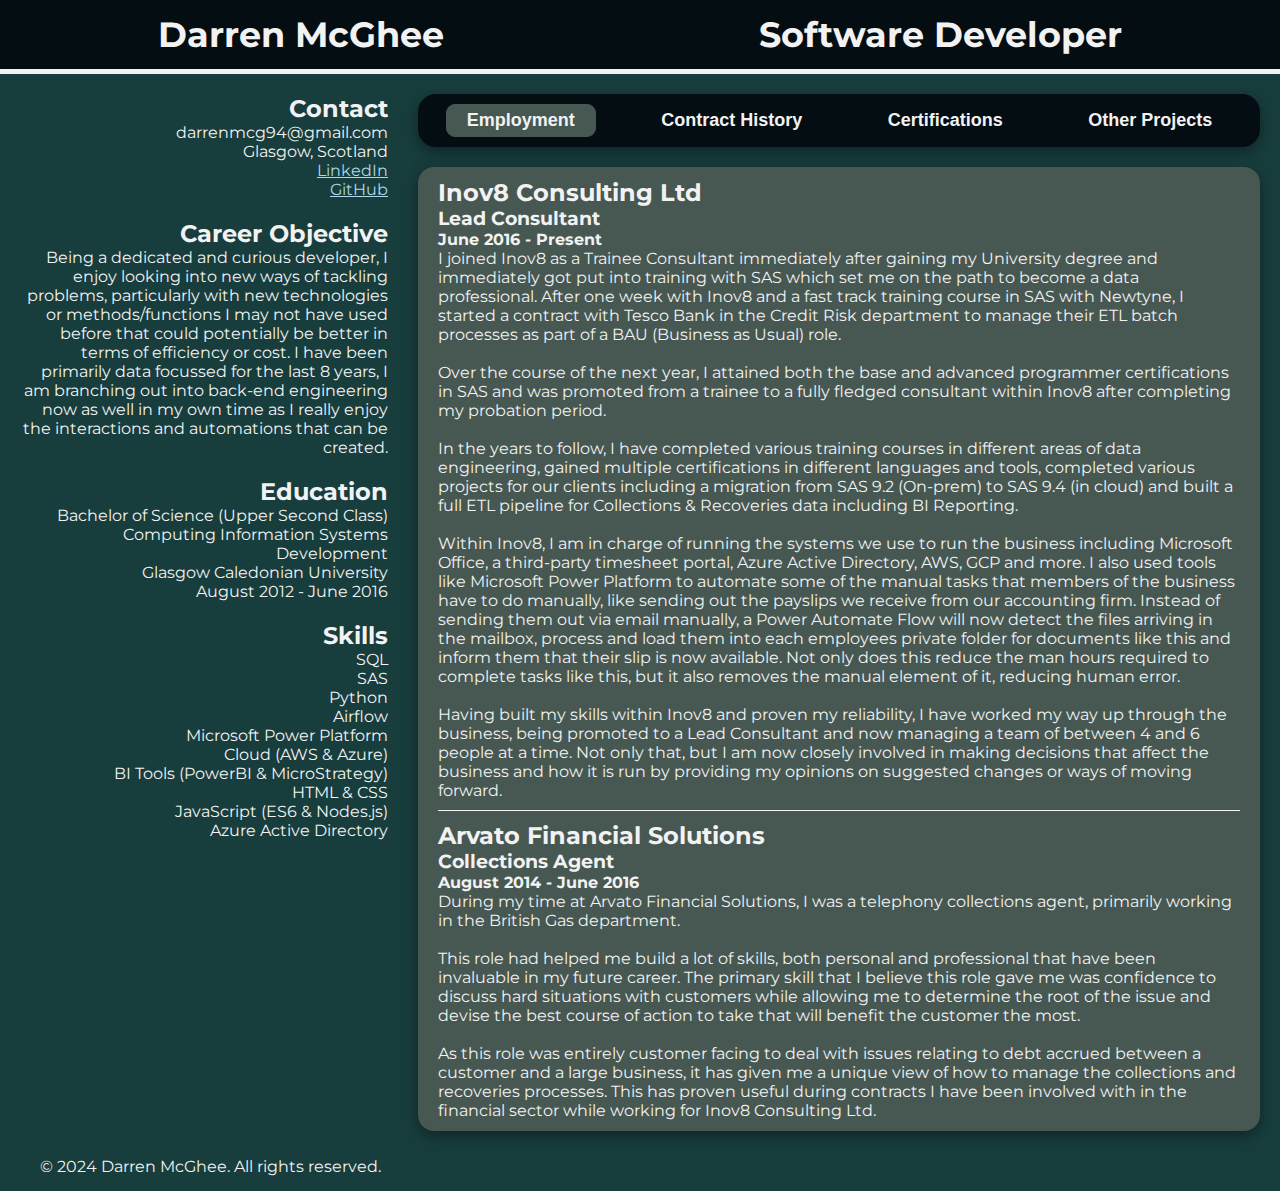
==== website/index.html @ 1c1d179f "Decided against sticky left column for now.  However, did move footer outside of aside" ====
<!DOCTYPE html5>
<html>
<head>
    <title>Darren McGhee's Resume</title>
    <link rel="stylesheet" href="./index-style.css">
    <link rel="stylesheet" href="https://fonts.googleapis.com/css?family=Montserrat">
    <link rel="stylesheet" href="https://fonts.googleapis.com/css?family=Poppins">
</head>
<body>

    <header id="header">
        <h1 id="header-name">Darren McGhee</h1>
        <h1 id="header-title">Software Developer</h1>
    </header>
    
    <section id="main-content">
        <aside id="aside-left-block" class="main-content-columns">
            <section>
                <article class="aside-left-block-info">
                    <h2>Contact</h2>
                    <ul class="aside-list">
                        <li id="contact-email">darrenmcg94@gmail.com</li>
                        <li>Glasgow, Scotland</li>
                        <li><a href="https://www.linkedin.com/in/darren-mcghee-1aa5b8107/" target="_blank">LinkedIn</a></li>
                        <li><a href="https://github.com/DMcGhee94" target="_blank">GitHub</a></li>
                    </ul>
                </article>
                <article class="aside-left-block-info">
                    <h2>Career Objective</h2>
                    <p> 
                        Being a dedicated and curious developer, I enjoy looking into new ways of tackling problems, particularly with new technologies 
                        or methods/functions I may not have used before that could potentially be better in terms of efficiency or cost.  I have been primarily data focussed for the last 8 years, 
                        I am branching out into back-end engineering now as well in my own time as I really enjoy the interactions and automations that can be created.<br>
                    </p>
                </article>
                <article class="aside-left-block-info">
                    <h2>Education</h2>
                    <p>Bachelor of Science
                        (Upper Second Class)<br>
                        Computing Information Systems Development<br>
                        Glasgow Caledonian University<br>
                        August 2012 - June 2016</p>
                </article>
                <article class="aside-left-block-info">
                    <h2>Skills</h2>
                    <ul class="aside-list">
                        <li>SQL</li>
                        <li>SAS</li>
                        <li>Python</li>
                        <li>Airflow</li>
                        <li>Microsoft Power Platform</li>
                        <li>Cloud (AWS & Azure)</li>
                        <li>BI Tools (PowerBI & MicroStrategy)</li>
                        <li>HTML & CSS</li>
                        <li>JavaScript (ES6 & Nodes.js)</li>
                        <li>Azure Active Directory</li>
                    </ul>
                </article>
            </section>
        </aside>
    
        <main class="main-content-columns">
            <section class="content-selector display-box">
                <button class="info-selector content-selector-active" onclick="changeActiveInfoDisplay(this)">Employment</button>
                <button class="info-selector" onclick="changeActiveInfoDisplay(this)">Contract History</button>
                <button class="info-selector" onclick="changeActiveInfoDisplay(this)">Certifications</button>
                <button class="info-selector" onclick="changeActiveInfoDisplay(this)">Other Projects</button>
            </section>
            <section id="info-display-box-employment" class="info-display content-section display-box info-display-active">
                <article class="info-display-detail info-display-detail-first">
                    <h2>Inov8 Consulting Ltd</h2>
                    <h3>Lead Consultant</h3>
                    <h4>June 2016 - Present</h4>
                    <p>
                        I joined Inov8 as a Trainee Consultant immediately after gaining my University degree and immediately 
                        got put into training with SAS which set me on the path to become a data professional.  
                        After one week with Inov8 and a fast track training course in SAS with Newtyne, 
                        I started a contract with Tesco Bank in the Credit Risk department to manage their ETL batch processes as 
                        part of a BAU (Business as Usual) role.<br>
                        <br>
                        Over the course of the next year, I attained both the base and advanced programmer certifications in 
                        SAS and was promoted from a trainee to a fully fledged consultant within Inov8 after completing my 
                        probation period.<br>
                        <br>
                        In the years to follow, I have completed various training courses in different areas of data engineering, 
                        gained multiple certifications in different languages and tools, completed various projects for our clients 
                        including a migration from SAS 9.2 (On-prem) to SAS 9.4 (in cloud) and built a full ETL pipeline for 
                        Collections & Recoveries data including BI Reporting.<br>
                        <br>
                        Within Inov8, I am in charge of running the systems we use to run the business including Microsoft Office, 
                        a third-party timesheet portal, Azure Active Directory, AWS, GCP and more.  
                        I also used tools like Microsoft Power Platform to automate some of the manual tasks that members of the business have to do manually, 
                        like sending out the payslips we receive from our accounting firm.  
                        Instead of sending them out via email manually, a Power Automate Flow will now detect the files arriving in the mailbox, 
                        process and load them into each employees private folder for documents like this and inform them that their slip is now available.  
                        Not only does this reduce the man hours required to complete tasks like this, but it also removes the manual element of it, 
                        reducing human error.<br>
                        <br>
                        Having built my skills within Inov8 and proven my reliability, I have worked my way up through the business,
                        being promoted to a Lead Consultant and now managing a team of between 4 and 6 people at a time.  Not only
                        that, but I am now closely involved in making decisions that affect the business and how it is run by providing
                        my opinions on suggested changes or ways of moving forward.<br>
                    </p>
                </article>
                <article class="info-display-detail">
                    <h2>Arvato Financial Solutions</h2>
                    <h3>Collections Agent</h3>
                    <h4>August 2014 - June 2016</h4>
                    <p>
                        During my time at Arvato Financial Solutions, I was a telephony collections agent, primarily working in the 
                        British Gas department.<br>
                        <br>
                        This role had helped me build a lot of skills, both personal and professional that have been invaluable in my
                        future career.  The primary skill that I believe this role gave me was confidence to discuss hard situations
                        with customers while allowing me to determine the root of the issue and devise the best course of action to 
                        take that will benefit the customer the most.<br>
                        <br>
                        As this role was entirely customer facing to deal with issues relating to debt accrued between a customer 
                        and a large business, it has given me a unique view of how to manage the collections and recoveries processes. 
                        This has proven useful during contracts I have been involved with in the financial sector while working for 
                        Inov8 Consulting Ltd.<br>
                    </p>
                </article>
            </section>
            <section id="info-display-box-contract" class="info-display content-section display-box">
                <article class="info-display-detail info-display-detail-first">
                    <h2>Tesco Bank (Via Inov8 Consulting Ltd)</h2>
                    <h3>Regulatory Reporting Developer</h3>
                    <h4>October 2023 - Present</h4>
                    <p>
                        I was brought in to Tesco Bank specifically to work on an urgent regulatory request from the Financial Conduct Authority 
                        (FCA) regarding Credit Card customers in persistent debt.<br>
                        <br>
                        This involed sourcing 200+ metrics on a sample of accounts for each of their statements for a period of roughly 7 years.  
                        This sampling was determined by account characteristics which was re-assessed for each month within the date period.<br>
                        <br>
                        The request itself was segmented into 4 separate sub-reports, the first 2 of which have been successfully completed and 
                        supplied to the FCA, the remaining 2 are in progress currently.<br>
                        <br>
                        This has been a fantastic contract for me to work on, allowing me to use my extensive Tesco Bank Credit Card's knowledge, 
                        SAS programming skills, data management best practices and stakeholder management capabilities.  Not only that, due to the 
                        amount of time it takes to run 7 years worth of data, having to make the process as efficient as possible, and also simple 
                        to re-run and produce the same result was absolutely paramount to this projects success.<br>
                    </p>                            
                </article>
                <article class="info-display-detail">
                    <h2>Tesco Bank (Via Inov8 Consulting Ltd)</h2>
                    <h3>Regulatory Reporting Developer</h3>
                    <h4>November 2022 - June 2023</h4>
                    <p>
                        Due to a number of high priority projects that were ongoing within Tesco Bank that required a lot of business knowledge on 
                        those specific products, some extra resource was needed within the team so I was brought onboard to help support the BAU 
                        running of the team.<br>
                        <br>
                        This was primarily picking up new work requests that were required while the permanent staff were tied up with their projects, 
                        and dealing with any incidents that came up.  Primarily, this was developing SAS processes, whether new or modifying existing, 
                        however there was also some Power Platform work during this to maintain an app that I previously built for them to manage 
                        peer-reviews of tickets completed.<br>
                    </p>                            
                </article>
                <article class="info-display-detail">
                    <h2>Gemserv Ltd (Via Inov8 Consulting Ltd)</h2>
                    <h3>Power Platform Developer</h3>
                    <h4>August 2022 - February 2023</h4>
                    <p>
                        Having spent a lot of time within Inov8 developing solutions using Power Platform, this contract suited me very nicely.  The
                        client was looking to build a public facing application form ingestion process, storing the data in Microsoft SQL Server using
                        Power Platform.  This would be supported by a SharePoint site that the customers could upload their form to, each applicant 
                        would have a pre-provisioned and siloed folder that only they can see.<br>
                        <br>
                        Internally to the client, a Power App was built to act as a UI to interact with the data and trigger different actions such as
                        sending queries directly to the applicant, calculating scores for the application, and populating contract templates etc.
                        All of this is backed by Power Automate for the automation and SQL Server for data storage (Built in a Type 2 relational format).<br>
                    </p>                            
                </article>
                <article class="info-display-detail">
                    <h2>Tesco Bank (Via Inov8 Consulting Ltd)</h2>
                    <h3>Insight Services Developer</h3>
                    <h4>July 2020 - August 2022</h4>
                    <p>
                        Initially, this contract was to support the Payment Holiday project that was on going due to the Covid-19 pandemic.  There was a lot
                        of building reports quickly to support customers, such as refunding interest and fees accrued on Payment Holiday's that were incorrect,
                        along with pulling mailing campaigns together before being sent to the letter production company.  While this was all done quickly to try
                        and achieve the best outcomes for the customers, we had to ensure there was thorough testing of the process and internal peer-review processes.<br>
                        <br>
                        Once a lot of the Covid-19 activities were either finished or were fully automated and just being monitored, I transitioned into more of a 
                        Business Intelligence role, primarly supporting the development of reporting dashboards in MicroStrategy.  Towards the end of the contract, 
                        I was supporting a transition project from MicroStrategy to PowerBI, which involved detailing all reports currently active in MicroStrategy,
                        and determining how these could be built in PowerBI.<br>
                        <br>
                        On the side of this, I built a Power App and Power Automate process to make it easier to track and manage internal peer-reviews, 
                        including automated notifications, assigning reviewer from list, and an approval/rejection process including commentary and confirming
                        required steps have been taken, both by the developer and the reviewer themselves.<br> 
                    </p>                            
                </article>
                <article class="info-display-detail">
                    <h2>The Royal Bank of Scotland (Via Inov8 Consulting Ltd)</h2>
                    <h3>Credit Risk Python Developer (TBC)</h3>
                    <h4>October 2019 - June 2020</h4>
                    <p>
                        Following my time at Tesco Bank, and some Python and Spark/PySpark training, my next contract was with The Royal Bank of Scotland, specifically within 
                        the Technology function of the bank where Credit Risk processes were built.  The main aim of this contract was to migrate this code from running in SAS
                        to running in PySpark within AWS.  I had to develop tests to validate the newly migrated code as we were working in a Development environment
                        where we had no access to real data, so no chance of comparing results to the SAS outputs.<br>
                        <br>
                        Unfortunately, during this contract, the Covid-19 pandemic began, and projects started getting put on hold or cancelled completely, this being one of them.<br>
                    </p>                            
                </article>
                <article class="info-display-detail">
                    <h2>Tesco Bank (Via Inov8 Consulting Ltd)</h2>
                    <h3>Credit Risk Batch Services</h3>
                    <h4>July 2016 - October 2019</h4>
                    <p>
                        After successfully graduating from University with a bachelor's degree in Computing Information Systems Delivery, and a weeks crash course on using SAS, 
                        I began my first contract as a consultant within a a financial institution.  Being brough in as a trainee to support the Credit Risk Batch Services team
                        on their BAU activities was a great learning experience for myself as I could see ETL process in action built within SAS and automated via AutoSys.<br>
                        <br>
                        Not only did this contract give me a vast amount of experience in SAS programming and data management in general, I also gained a large amount of 
                        stakeholder management experience and really built my confidence in my own programming skills and knowledge.  I successfully assisted in delivering a 
                        number of projects during my time within this contract, including migrating our data and processes from SAS 9.2 (On-prem) to SAS 9.4 (On Cloud) 
                        and a full ETL build for a Credit Cards Collections & Recoveries data mart including PowerBI reporting.<br>
                        <br>
                        Having performed well during this contract, I was lucky enough to have my contract extended multiple times, and benefited from promotion within Inov8
                        itself.  All of this set me up and put me on the path I have been on now for many years.<br>
                    </p>                            
                </article>
            </section>
            <section id="info-display-box-certifications" class="content-section display-box">
                <div class="info-display-certifications">
                    <a href="https://www.credly.com/earner/earned/badge/f6e9d91b-9616-4043-bf2f-aed22ff753ce" target="_blank">
                        <article class="certification-card">
                            <img src="https://images.credly.com/size/600x600/images/bd31ef42-d460-493e-8503-39592aaf0458/image.png" alt="">
                            <h2>AWS Certified DevOps Engineer - Professional</h2>
                        </article>
                    </a>
                    <a href="https://www.credly.com/earner/earned/badge/bf39acbc-42b6-4eb9-8e3e-e8bbb19d6ad0" target="_blank">
                        <article class="certification-card">
                            <img src="https://images.credly.com/size/600x600/images/f0d3fbb9-bfa7-4017-9989-7bde8eaf42b1/image.png" alt="">
                            <h2>AWS Certified SysOps Administrator - Associate</h2>
                        </article>
                    </a>
                    <a href="https://www.credly.com/earner/earned/badge/c96e7e15-41d5-4b19-91eb-b0cedf34a70a" target="_blank">
                        <article class="certification-card">
                            <img src="https://images.credly.com/size/600x600/images/b9feab85-1a43-4f6c-99a5-631b88d5461b/image.png" alt="">
                            <h2>AWS Certified Developer - Associate</h2>
                        </article>
                    </a>
                    <a href="https://www.credly.com/earner/earned/badge/8ee674fe-dc7e-44da-b2f5-fede65c2ec7b" target="_blank">
                        <article class="certification-card">
                            <img src="https://images.credly.com/size/600x600/images/00634f82-b07f-4bbd-a6bb-53de397fc3a6/image.png" alt="">
                            <h2>AWS Certified Cloud Practitioner - Foundation</h2>
                        </article>
                    </a>
                    <a href="https://www.credly.com/earner/earned/badge/c678b726-b99f-4b0c-983c-da91acee41d3" target="_blank">
                        <article class="certification-card">
                            <img src="https://images.credly.com/size/600x600/images/60030167-ab95-46aa-8391-c069102e5602/power-platform-app-maker-600x600.png" alt="">
                            <h2>Microsoft Certified: Power Platform App Maker Associate</h2>
                        </article>
                    </a>
                    <a href="https://www.credly.com/earner/earned/badge/75d0ea57-0462-468d-b4c9-88dd0f3ff7da" target="_blank">
                        <article class="certification-card">
                            <img src="https://images.credly.com/size/600x600/images/2a6251f2-737b-4bf6-9190-d77570cc76fc/CERT-Fundamentals-Power-Platform.png" alt="">
                            <h2>Microsoft Certified: Power Platform Fundamentals</h2>
                        </article>
                    </a>
                    <a href="https://www.credly.com/earner/earned/badge/b8865ac0-679d-412c-be3c-d12f646f80f2" target="_blank">
                        <article class="certification-card">
                            <img src="https://images.credly.com/size/600x600/images/be8fcaeb-c769-4858-b567-ffaaa73ce8cf/image.png" alt="">
                            <h2>Microsoft Certified: Azure Fundamentals</h2>
                        </article>
                    </a>
                    <a href="https://www.credly.com/earner/earned/badge/2f3af37e-1ff6-454c-b8f1-a3b0dacb5186" target="_blank">
                        <article class="certification-card">
                            <img src="https://images.credly.com/size/600x600/images/d8017c77-3cc0-4fdf-8e17-62e50632812e/bronze_1_small.png" alt="">
                            <h2>[PCEP-30-01] PCEP - Certified Entry-Level Python Programmer</h2>
                        </article>
                    </a>
                    <a href="https://www.credly.com/earner/earned/badge/b8f9c4ee-69c8-4315-a803-07da5a359b1a" target="_blank">
                        <article class="certification-card">
                            <img src="https://images.credly.com/size/600x600/images/e675dc15-5e76-4bd9-9153-dc0a8c4c151d/new_certification_badge_image.png" alt="">
                            <h2>SAS Certified Data Integration Developer for SAS 9</h2>
                        </article>
                    </a>
                    <a href="https://www.credly.com/earner/earned/badge/7a610339-50d2-4b0b-8ed9-7ef72e2802f1" target="_blank">
                        <article class="certification-card">
                            <img src="https://images.credly.com/size/600x600/images/8948f4f5-4bb3-43ac-b79f-701af0584abb/new_certification_badge_image.png" alt="">
                            <h2>SAS 9:4 Certified Visual Analytics Business Analyst</h2>
                        </article>
                    </a>
                    <a href="https://www.credly.com/earner/earned/badge/f0cdf390-e851-4b9d-85d4-5ed9bdb90800" target="_blank">
                        <article class="certification-card">
                            <img src="https://images.credly.com/size/600x600/images/5427b4da-5c6f-41d9-ae1b-2b81327bce86/new_certification_badge_image.png" alt="">
                            <h2>SAS Certified Advanced Programmer for SAS 9</h2>
                        </article>
                    </a>
                    <a href="https://www.credly.com/earner/earned/badge/bc2f150b-545b-42ae-a201-ef3067f4af03" target="_blank">
                        <article class="certification-card">
                            <img src="https://images.credly.com/size/600x600/images/de31048c-1619-40fa-8f24-e27c6061c137/new_certification_badge_image.png" alt="">
                            <h2>SAS Certified Base Programmer for SAS 9</h2>
                        </article>
                    </a>
                </div>
            </section>
            <section id="info-display-box-otherprojects" class="info-display content-section display-box">
                <article class="info-display-detail info-display-detail-first">
                    <h2>Resume/CV Website</h2>
                    <h3>Regulatory Reporting Developer</h3>
                    <p>
                        Recently I have been interested in branching out my skills into back-end engineering,
                        having been working through a course on 
                        <a href="https://www.codecademy.com/learn/paths/back-end-engineer-career-path" target="_blank">CodeCademy</a> to learn the skills required for
                        this field.<br>
                        <br>
                        To allow me to put these skills into practice and learn by doing, I decided to take the
                        <a href="https://cloudresumechallenge.dev">Cloud Resume Challenge</a>.  This challenge involves building your own website from scratch
                        to act as a Resume/CV, while also building up your skills in multiple different areas
                        that a front or back end engineering would need. <br>
                        <br>
                        The skills I have been able to put in to practice during this project are as follows:<br>
                        <ul>
                            <li>HTML & CSS</li>
                            <li>JavaScript</li>
                            <li>Node.js</li>
                            <li>Git/GitHub</li>
                            <li>API Development</li>
                            <li>Azure Cloud (blob storage, CosmosDB, CDN</li>
                            <li>DevOps Processes</li>
                            <li>CI/CD Pipelines</li>
                        </ul><br>
                        <br>
                        This project has been great for developing and testing my skills, I have always been
                        someone who learns by doing.  I like to use videos, tutorials and courses for getting
                        a foundational understanding of a new language or tool, but I really cement my learning
                        by trying to do something with that learning.<br>
                        <br>
                        Not only that, but building this website has given me a resume/CV that suits my profession
                        much better than the standard word document that has a standard template applied to it.  It
                        will hopefully set me apart from other developers in the field and make me stand out a bit more.
                        This will be an ongoing project that I will never stop working on, whether it is just adding more
                        certifications and contract history to, or redesigning completely or adding new content entirely.<br>
                        <br>
                        All of the source code for this website and everything involved in it can be found on my GitHub in my:
                        <a href="https://github.com/DMcGhee94/personal_cv_website">Personal CV repo</a>.
                    </p>
                </article>
            </section>
        </main>
    </section>
    
    <footer id="footer">
        <p>&copy; 2024 Darren McGhee. All rights reserved.</p>
    </footer>
    
    <script src="functions/sticky-header.js"></script>
    <script src="functions/content-selector.js"></script>
</body>
</html>
---- website/index-style.css ----
html, body {
    height: 100%;
    width: 100%;
    padding: 0px;
    margin: 0px;
    color: #f2f2f2;
    font-family: "Montserrat", "Poppins", Arial, Helvetica, sans-serif;
}

body {
    background-color: #183D3D;
    display: flex;
    flex-direction: column;
}

header {
    display: flex;
    background-color: #040D12;
    margin: 0px;
    border-bottom: 5px solid #f2f2f2;
    flex-wrap: wrap;
}

/* Hide scrollbar for Chrome, Safari and Opera */
body::-webkit-scrollbar {
    display: none;
}

/* Hide scrollbar for IE, Edge and Firefox */
body {
    -ms-overflow-style: none;  /* IE and Edge */
    scrollbar-width: none;  /* Firefox */
}

.sticky {
  position: fixed;
  top: 0;
  width: 100%;
}

.sticky + #main-content {
    padding-top: 102px;
}

header > h1 {
    flex-grow: 1;
    font-size: 35;
    text-align: center;
    flex-basis: 200;
    font-weight: bolder;
    margin: 1%;
}

aside {
    display: flex;
    flex-direction: column;
    justify-content: space-between;
}

footer {
    min-height: 50px;
    margin-left: 40px;
    align-items: flex-end;
}

#aside-left-block {
    flex-basis: 30%;
    text-align: right;
}

.aside-left-block-info {
    padding-top: 20px;
}

h2 {
    margin: 0px;
    padding: 0px;
    font-weight: bold;
}

.aside-list {
    margin: 0px;
    padding: 0px;
    list-style: none;
}

ul {
    margin: 0px;
    padding-bottom: 0px;
}

.aside-left-block-info > p {
    margin: 0px;
}

.aside-left-block-info > p, .aside-left-block-info > h2 , .aside-left-block-info > ul {
    margin-right: 10px;
}

main {
    flex-basis: 70%;
    display: flex;
    flex-direction: column;
}

.display-box {
    border-radius: 1em;
    box-shadow: 0 4px 8px 0 rgba(0, 0, 0, 0.2), 0 6px 20px 0 rgba(0, 0, 0, 0.2);
}

.content-selector {
    display: flex;
    background-color: #040D12;
    justify-content: space-around;
    margin: 20px 20px 10px 20px;
    padding: 5px;
    align-items: center;
    font-size: large;
    flex-wrap: wrap;
}

.info-selector {
    color: #f2f2f2;
    background-color: transparent;
    border: 0px none;
    font-weight: bold;
    font-size: large;
    padding: 5px 20px;
    border-radius: 0.5em;
    margin: 5px;
    flex-basis: 200;
}

.info-selector:hover {
    cursor: pointer;
}

.content-selector-active {
    font-weight: bold;
    background-color: #475852;
    border: 1px solid #475852;
}

.info-display {
    background-color: #475852;
    padding: 1px 20px;
    margin: 10px 20px;
    text-align: left;
}

.content-section {
    display: none;
}

#main-content {
    display: flex;
    flex-wrap: wrap;
    flex-grow: 1;
    padding-left: 20px;
}

.main-content-columns {
    flex-grow: 1;
    flex-basis: 200;
}

.info-display-detail > h2, .info-display-detail > h3, .info-display-detail > h4, .info-display-detail > p {
    padding: 0px;
    margin: 0px;
}

.info-display-detail {
    padding: 10px 0px;
    border-top: 1px solid #f2f2f2;
}

.info-display-detail-first {
    border: none;
}

.info-display-active {
    display: block;
}

a {
    color: lightblue;
}

a:visited {
    color: lightgray;
}

.info-display-certifications {
    display: flex;
    flex-wrap: wrap;
    justify-content: space-around;
    align-items: center;
    padding: 10px;
    max-width: 100%;
    min-width: 33.3333%;
}

.certification-card {
    background-color: #475852;
    box-shadow: 0 4px 8px 0 rgba(0,0,0,0.2);
    transition: 0.3s;
    width: 200px;
    height: 250px;
    flex-basis: 200;
    border-radius: 0.5em;
    padding: 10px;
    align-items: center;
    text-align: center;
    margin: 10px;
}

.certification-card:hover {
    box-shadow: 0 8px 16px 0 rgba(0,0,0,0.2);
}

.certification-card > img {
    width: 100%;
}

.certification-card > h2 {
    text-wrap: wrap;
    font-size: medium;
    width: fit-content;
    color: #f2f2f2;
    text-decoration: none;
}

.info-display-certifications > a {
    color: #f2f2f2;
    text-decoration: none;
}
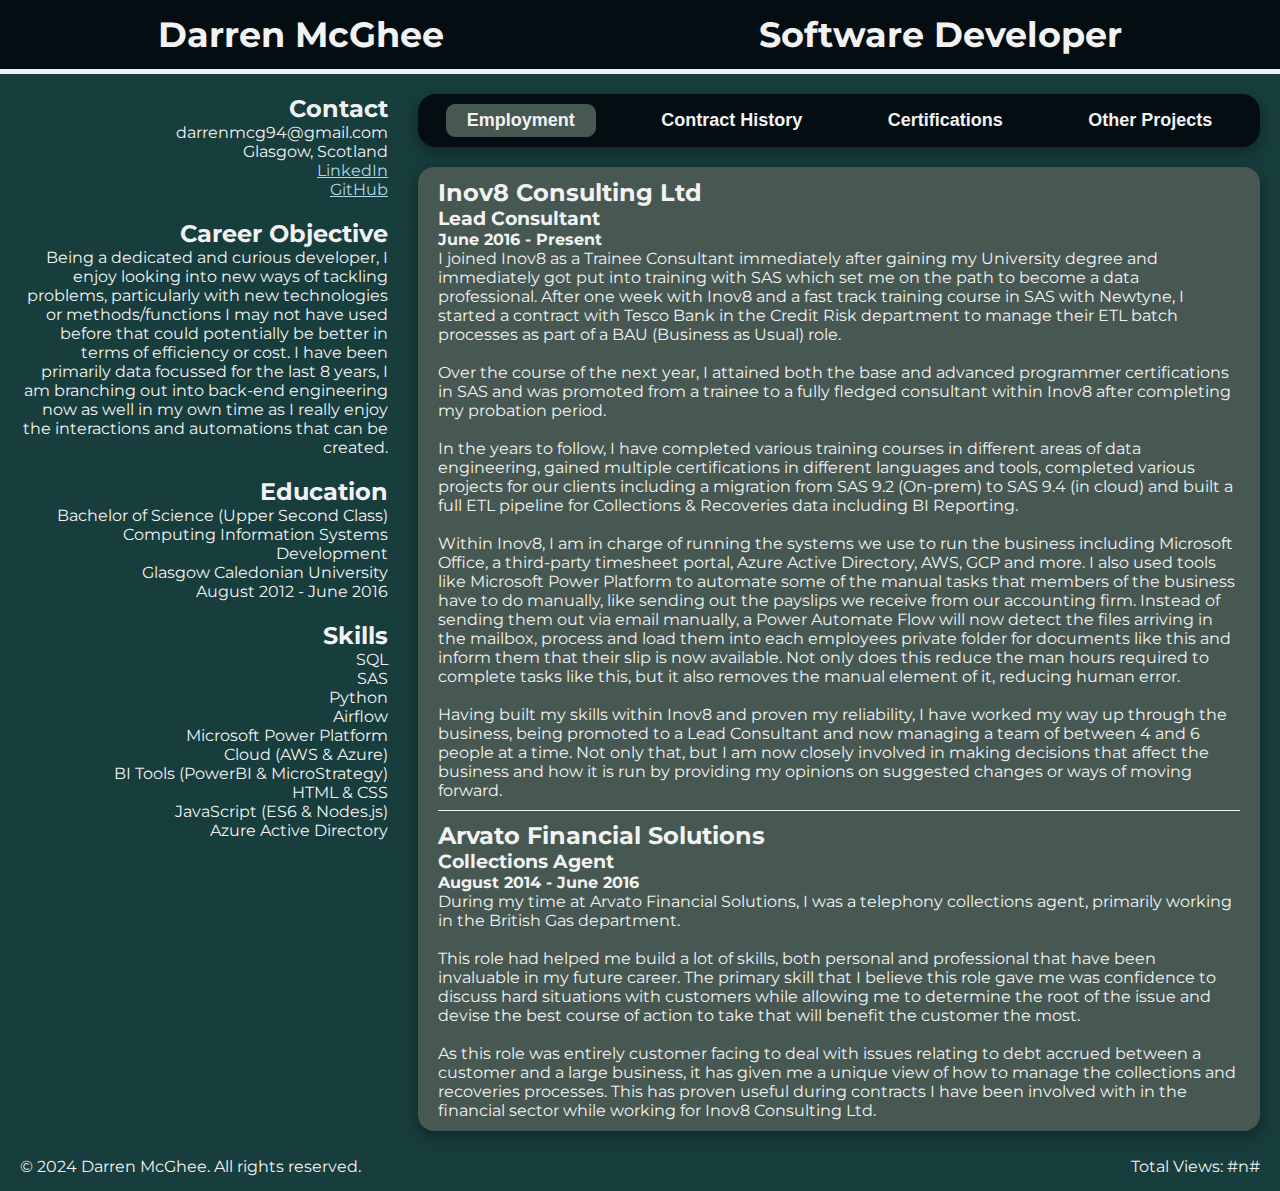
==== commit fd8b37ab: "Added View Count Element" ====
--- a/website/index.html
+++ b/website/index.html
@@ -348,7 +348,8 @@
     </section>
     
     <footer id="footer">
-        <p>&copy; 2024 Darren McGhee. All rights reserved.</p>
+        <p id="copyright">&copy; 2024 Darren McGhee. All rights reserved.</p>
+        <p id="viewcount">Total Views: #n#</p>
     </footer>
     
     <script src="functions/sticky-header.js"></script>
--- a/website/index-style.css
+++ b/website/index-style.css
@@ -59,8 +59,25 @@
 
 footer {
     min-height: 50px;
-    margin-left: 40px;
+    margin-left: 20px;
+    margin-right: 20px;
+    margin-bottom: 20px;
     align-items: flex-end;
+    display: flex;
+    flex-wrap: wrap;
+}
+
+footer > p {
+    flex-grow: 1;
+    flex-basis: 200;
+}
+
+#copyright {
+    text-align: left;
+}
+
+#viewcount {
+    text-align: right;
 }
 
 #aside-left-block {
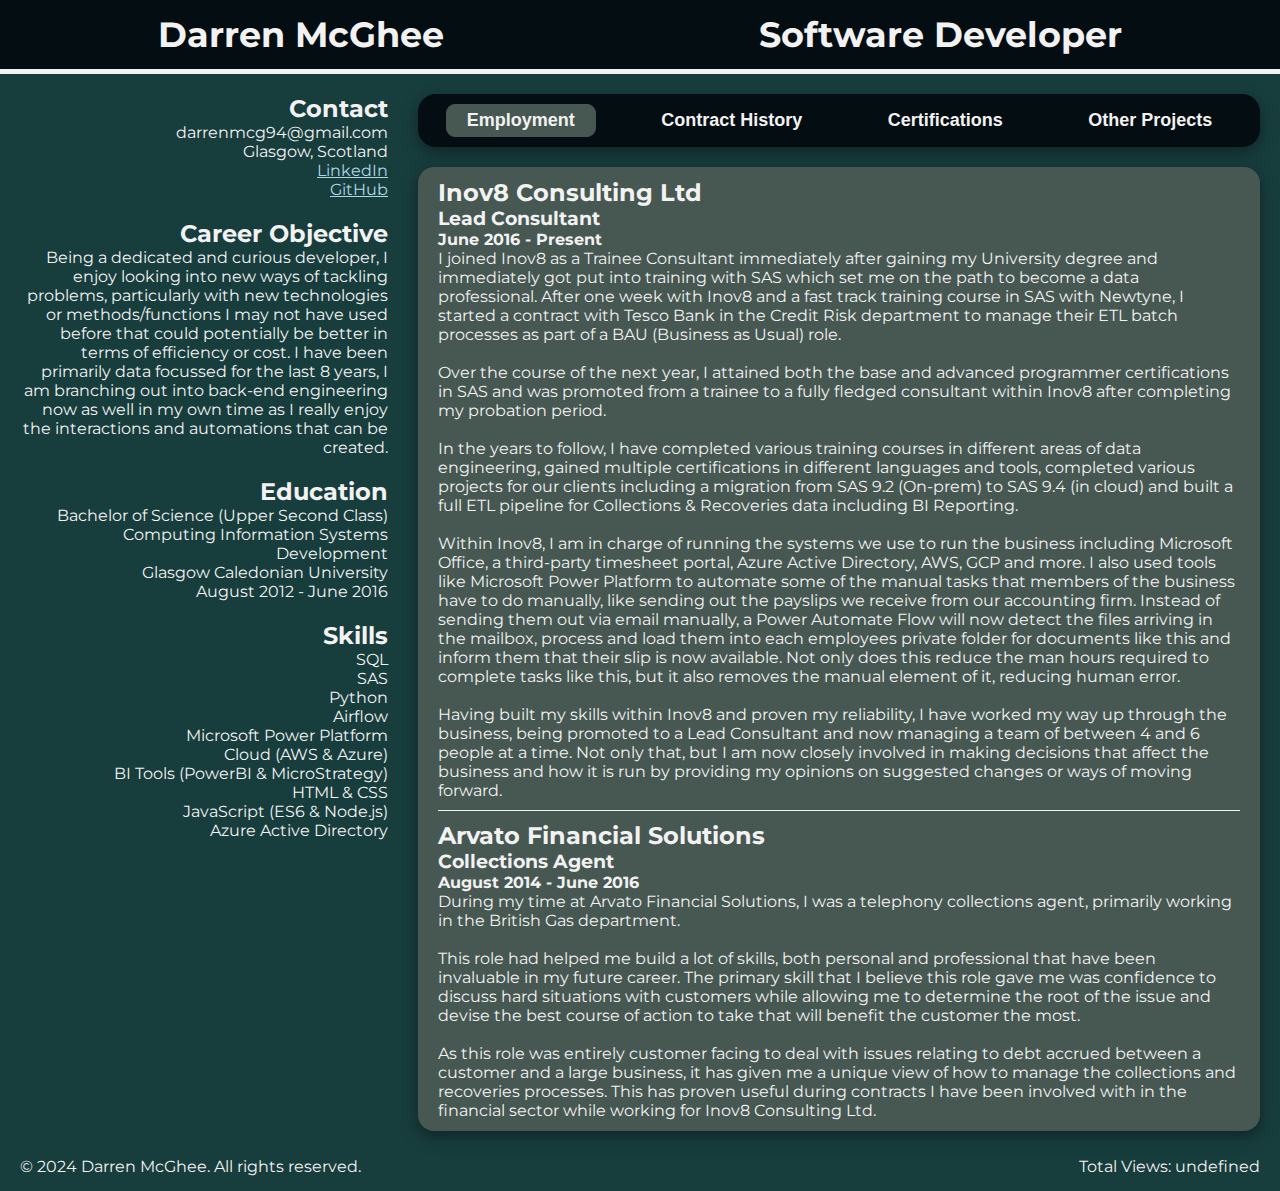
==== commit 092c83f1: "View Count functionality" ====
--- a/website/index.html
+++ b/website/index.html
@@ -6,7 +6,7 @@
     <link rel="stylesheet" href="https://fonts.googleapis.com/css?family=Montserrat">
     <link rel="stylesheet" href="https://fonts.googleapis.com/css?family=Poppins">
 </head>
-<body>
+<body onload="onLoadViewCount('POST')">
 
     <header id="header">
         <h1 id="header-name">Darren McGhee</h1>
@@ -52,7 +52,7 @@
                         <li>Cloud (AWS & Azure)</li>
                         <li>BI Tools (PowerBI & MicroStrategy)</li>
                         <li>HTML & CSS</li>
-                        <li>JavaScript (ES6 & Nodes.js)</li>
+                        <li>JavaScript (ES6 & Node.js)</li>
                         <li>Azure Active Directory</li>
                     </ul>
                 </article>
@@ -225,7 +225,7 @@
                     </p>                            
                 </article>
             </section>
-            <section id="info-display-box-certifications" class="content-section display-box">
+            <section id="info-display-box-certifications" class="content-section">
                 <div class="info-display-certifications">
                     <a href="https://www.credly.com/earner/earned/badge/f6e9d91b-9616-4043-bf2f-aed22ff753ce" target="_blank">
                         <article class="certification-card">
@@ -349,10 +349,11 @@
     
     <footer id="footer">
         <p id="copyright">&copy; 2024 Darren McGhee. All rights reserved.</p>
-        <p id="viewcount">Total Views: #n#</p>
+        <p id="viewcount"></p>
     </footer>
     
     <script src="functions/sticky-header.js"></script>
     <script src="functions/content-selector.js"></script>
+    <script src="functions/view-count.js"></script>
 </body>
 </html>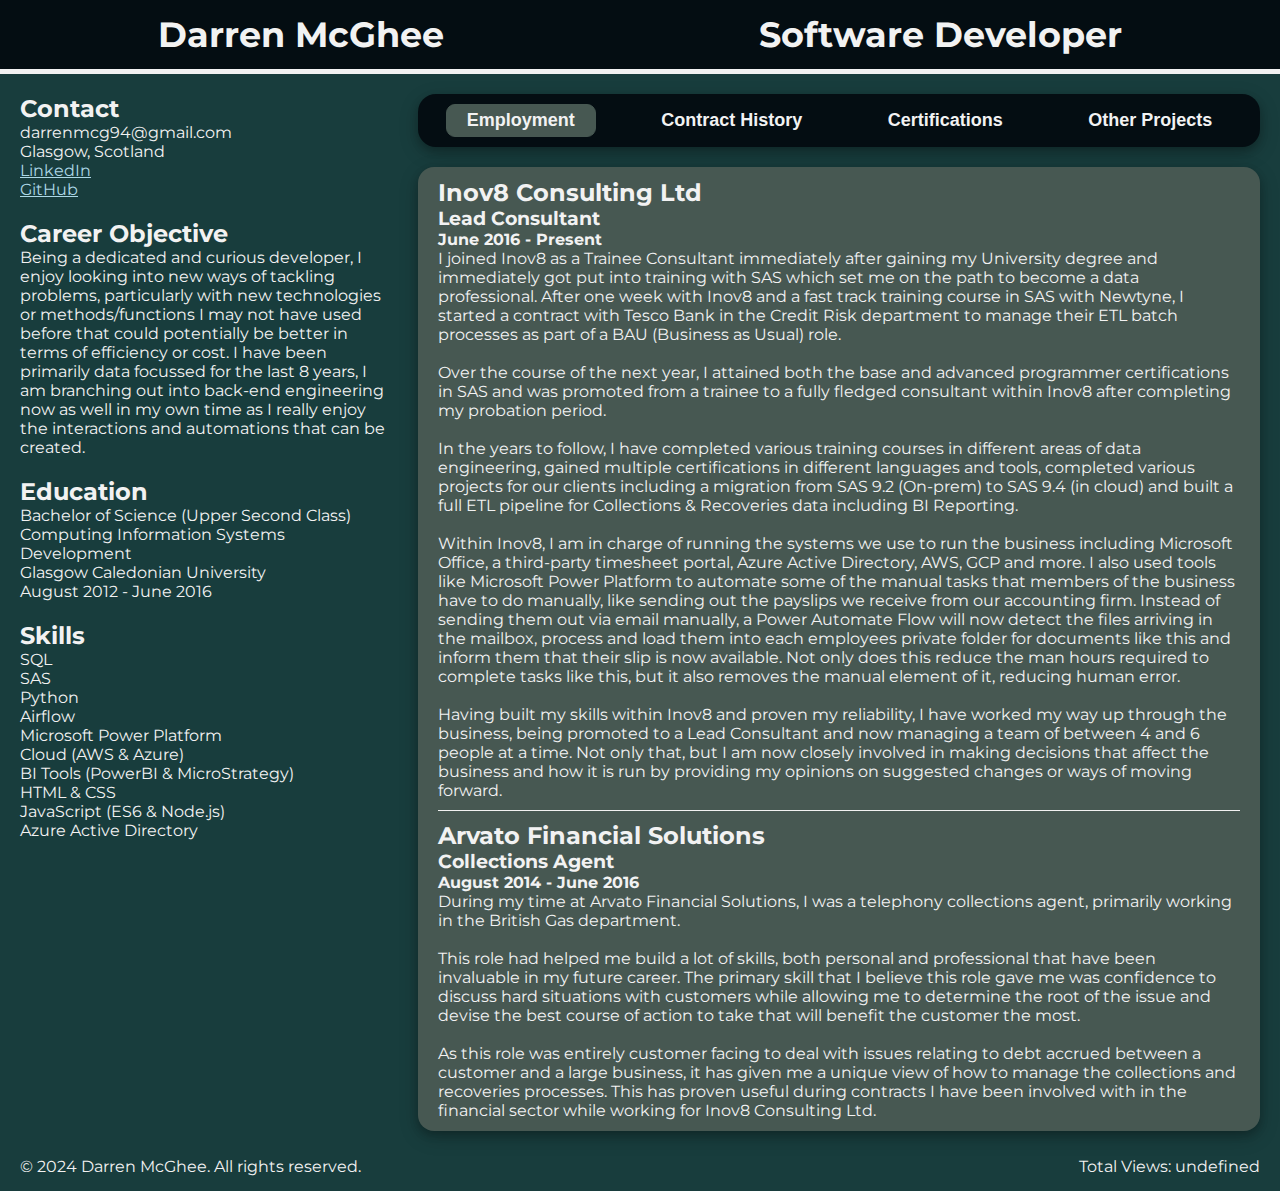
==== commit fecd8d01: "Correction to certification links and left justify left block" ====
--- a/website/index.html
+++ b/website/index.html
@@ -227,73 +227,73 @@
             </section>
             <section id="info-display-box-certifications" class="content-section">
                 <div class="info-display-certifications">
-                    <a href="https://www.credly.com/earner/earned/badge/f6e9d91b-9616-4043-bf2f-aed22ff753ce" target="_blank">
+                    <a href="https://www.credly.com/badges/f6e9d91b-9616-4043-bf2f-aed22ff753ce/public_url" target="_blank">
                         <article class="certification-card">
                             <img src="https://images.credly.com/size/600x600/images/bd31ef42-d460-493e-8503-39592aaf0458/image.png" alt="">
                             <h2>AWS Certified DevOps Engineer - Professional</h2>
                         </article>
                     </a>
-                    <a href="https://www.credly.com/earner/earned/badge/bf39acbc-42b6-4eb9-8e3e-e8bbb19d6ad0" target="_blank">
+                    <a href="https://www.credly.com/badges/bf39acbc-42b6-4eb9-8e3e-e8bbb19d6ad0/public_url" target="_blank">
                         <article class="certification-card">
                             <img src="https://images.credly.com/size/600x600/images/f0d3fbb9-bfa7-4017-9989-7bde8eaf42b1/image.png" alt="">
                             <h2>AWS Certified SysOps Administrator - Associate</h2>
                         </article>
                     </a>
-                    <a href="https://www.credly.com/earner/earned/badge/c96e7e15-41d5-4b19-91eb-b0cedf34a70a" target="_blank">
+                    <a href="https://www.credly.com/badges/c96e7e15-41d5-4b19-91eb-b0cedf34a70a/public_url" target="_blank">
                         <article class="certification-card">
                             <img src="https://images.credly.com/size/600x600/images/b9feab85-1a43-4f6c-99a5-631b88d5461b/image.png" alt="">
                             <h2>AWS Certified Developer - Associate</h2>
                         </article>
                     </a>
-                    <a href="https://www.credly.com/earner/earned/badge/8ee674fe-dc7e-44da-b2f5-fede65c2ec7b" target="_blank">
+                    <a href="https://www.credly.com/badges/8ee674fe-dc7e-44da-b2f5-fede65c2ec7b/public_url" target="_blank">
                         <article class="certification-card">
                             <img src="https://images.credly.com/size/600x600/images/00634f82-b07f-4bbd-a6bb-53de397fc3a6/image.png" alt="">
                             <h2>AWS Certified Cloud Practitioner - Foundation</h2>
                         </article>
                     </a>
-                    <a href="https://www.credly.com/earner/earned/badge/c678b726-b99f-4b0c-983c-da91acee41d3" target="_blank">
+                    <a href="https://www.credly.com/badges/c678b726-b99f-4b0c-983c-da91acee41d3/public_url" target="_blank">
                         <article class="certification-card">
                             <img src="https://images.credly.com/size/600x600/images/60030167-ab95-46aa-8391-c069102e5602/power-platform-app-maker-600x600.png" alt="">
                             <h2>Microsoft Certified: Power Platform App Maker Associate</h2>
                         </article>
                     </a>
-                    <a href="https://www.credly.com/earner/earned/badge/75d0ea57-0462-468d-b4c9-88dd0f3ff7da" target="_blank">
+                    <a href="https://www.credly.com/badges/75d0ea57-0462-468d-b4c9-88dd0f3ff7da/public_url" target="_blank">
                         <article class="certification-card">
                             <img src="https://images.credly.com/size/600x600/images/2a6251f2-737b-4bf6-9190-d77570cc76fc/CERT-Fundamentals-Power-Platform.png" alt="">
                             <h2>Microsoft Certified: Power Platform Fundamentals</h2>
                         </article>
                     </a>
-                    <a href="https://www.credly.com/earner/earned/badge/b8865ac0-679d-412c-be3c-d12f646f80f2" target="_blank">
+                    <a href="https://www.credly.com/badges/b8865ac0-679d-412c-be3c-d12f646f80f2/public_url" target="_blank">
                         <article class="certification-card">
                             <img src="https://images.credly.com/size/600x600/images/be8fcaeb-c769-4858-b567-ffaaa73ce8cf/image.png" alt="">
                             <h2>Microsoft Certified: Azure Fundamentals</h2>
                         </article>
                     </a>
-                    <a href="https://www.credly.com/earner/earned/badge/2f3af37e-1ff6-454c-b8f1-a3b0dacb5186" target="_blank">
+                    <a href="https://www.credly.com/badges/2f3af37e-1ff6-454c-b8f1-a3b0dacb5186/public_url" target="_blank">
                         <article class="certification-card">
                             <img src="https://images.credly.com/size/600x600/images/d8017c77-3cc0-4fdf-8e17-62e50632812e/bronze_1_small.png" alt="">
                             <h2>[PCEP-30-01] PCEP - Certified Entry-Level Python Programmer</h2>
                         </article>
                     </a>
-                    <a href="https://www.credly.com/earner/earned/badge/b8f9c4ee-69c8-4315-a803-07da5a359b1a" target="_blank">
+                    <a href="https://www.credly.com/badges/b8f9c4ee-69c8-4315-a803-07da5a359b1a/public_url" target="_blank">
                         <article class="certification-card">
                             <img src="https://images.credly.com/size/600x600/images/e675dc15-5e76-4bd9-9153-dc0a8c4c151d/new_certification_badge_image.png" alt="">
                             <h2>SAS Certified Data Integration Developer for SAS 9</h2>
                         </article>
                     </a>
-                    <a href="https://www.credly.com/earner/earned/badge/7a610339-50d2-4b0b-8ed9-7ef72e2802f1" target="_blank">
+                    <a href="https://www.credly.com/badges/7a610339-50d2-4b0b-8ed9-7ef72e2802f1/public_url" target="_blank">
                         <article class="certification-card">
                             <img src="https://images.credly.com/size/600x600/images/8948f4f5-4bb3-43ac-b79f-701af0584abb/new_certification_badge_image.png" alt="">
                             <h2>SAS 9:4 Certified Visual Analytics Business Analyst</h2>
                         </article>
                     </a>
-                    <a href="https://www.credly.com/earner/earned/badge/f0cdf390-e851-4b9d-85d4-5ed9bdb90800" target="_blank">
+                    <a href="https://www.credly.com/badges/f0cdf390-e851-4b9d-85d4-5ed9bdb90800/public_url" target="_blank">
                         <article class="certification-card">
                             <img src="https://images.credly.com/size/600x600/images/5427b4da-5c6f-41d9-ae1b-2b81327bce86/new_certification_badge_image.png" alt="">
                             <h2>SAS Certified Advanced Programmer for SAS 9</h2>
                         </article>
                     </a>
-                    <a href="https://www.credly.com/earner/earned/badge/bc2f150b-545b-42ae-a201-ef3067f4af03" target="_blank">
+                    <a href="https://www.credly.com/badges/bc2f150b-545b-42ae-a201-ef3067f4af03/public_url" target="_blank">
                         <article class="certification-card">
                             <img src="https://images.credly.com/size/600x600/images/de31048c-1619-40fa-8f24-e27c6061c137/new_certification_badge_image.png" alt="">
                             <h2>SAS Certified Base Programmer for SAS 9</h2>
--- a/website/index-style.css
+++ b/website/index-style.css
@@ -82,7 +82,7 @@
 
 #aside-left-block {
     flex-basis: 30%;
-    text-align: right;
+    text-align: left;
 }
 
 .aside-left-block-info {
